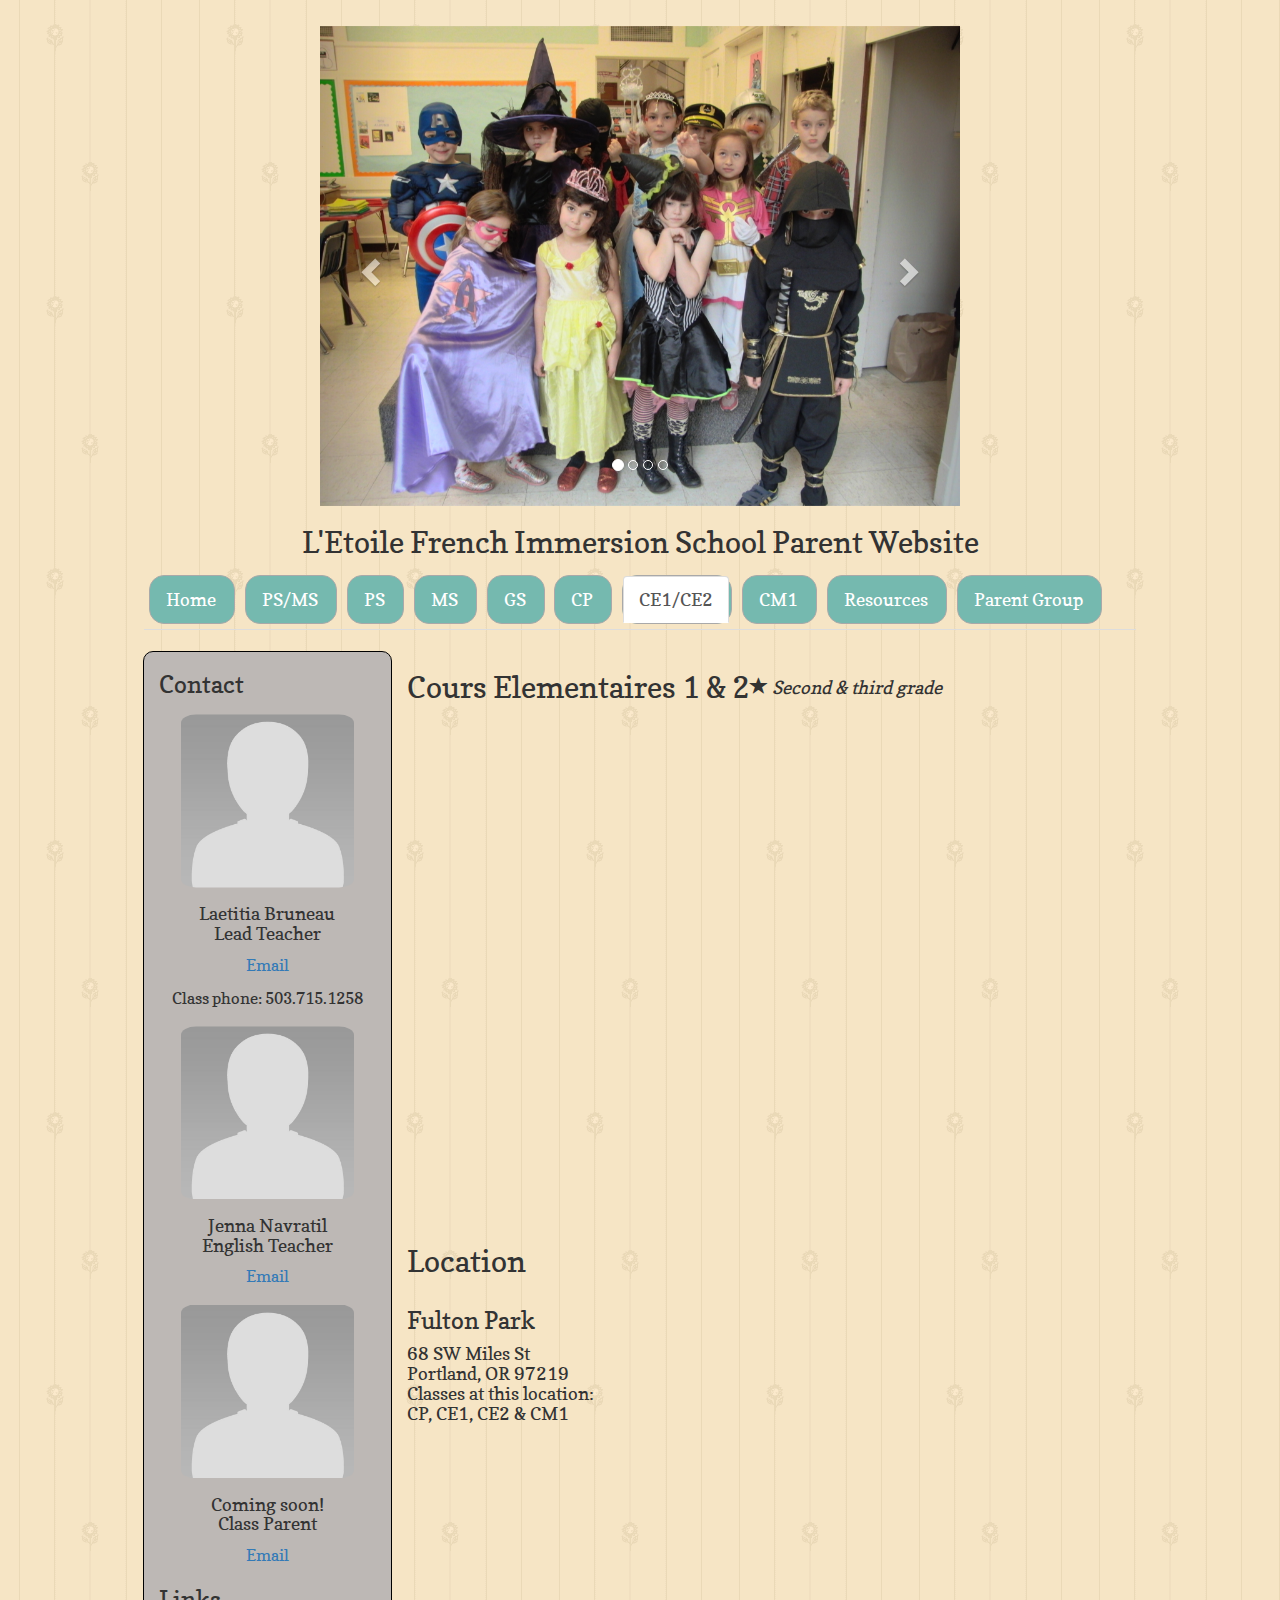
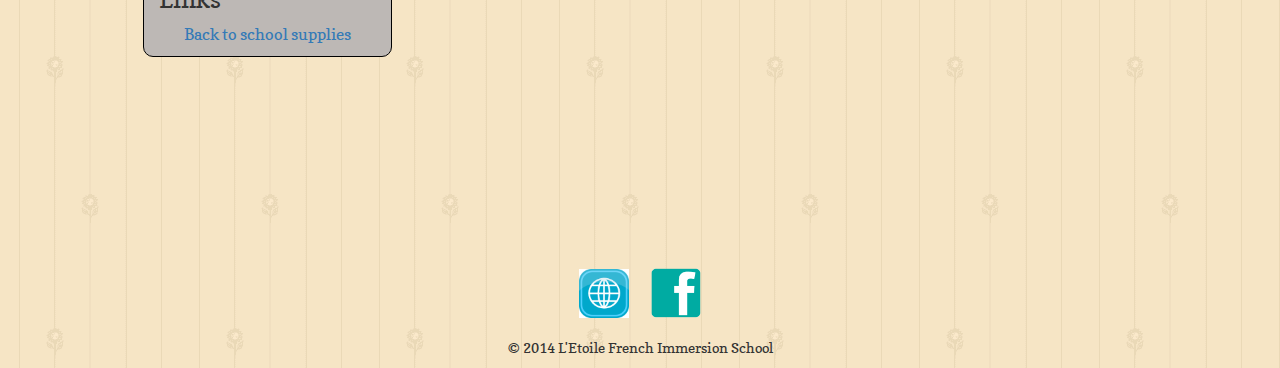
==== ce1ce2.html @ 4c745e95 "added all class pages" ====
<!DOCTYPE html>
<html lang="en">
  <head>
    <meta charset="utf-8">
    <meta http-equiv="X-UA-Compatible" content="IE=edge">
    <meta name="viewport" content="width=device-width, initial-scale=1">
    <link rel="shortcut icon" href="/favicon.ico" type="image/x-icon">
    <link rel="icon" href="site_images/favicon.ico" type="image/x-icon">
    <title>Etoile Parents | CE1/CE2</title>
		<link rel="stylesheet" href="http://netdna.bootstrapcdn.com/bootstrap/3.1.1/css/bootstrap.min.css">
		<link href='http://fonts.googleapis.com/css?family=Copse' rel='stylesheet' type='text/css'>
		<link rel="stylesheet" href="style.css">
  </head>

  <body>
    <div id="carousel-example-generic" class="carousel slide" data-ride="carousel" style="width: 50%; margin: auto; margin-top: 2%;">
      <ol class="carousel-indicators">
        <li data-target="#carousel-example-generic" data-slide-to="0" class="active"></li>
        <li data-target="#carousel-example-generic" data-slide-to="1"></li>
        <li data-target="#carousel-example-generic" data-slide-to="2"></li>
        <li data-target="#carousel-example-generic" data-slide-to="3"></li>
      </ol>
      <div class="carousel-inner">
        <div class="item active" style="height: 10%;">
          <img src="carousel_images/ce1ce2/carousel1.jpg" alt="carousel image 1">
        </div>
        <div class="item">
          <img src="carousel_images/ce1ce2/carousel2.jpg" alt="carousel image 2">
        </div>
        <div class="item">
          <img src="carousel_images/ce1ce2/carousel3.jpg" alt="carousel image 3">
        </div>
        <div class="item">
          <img src="carousel_images/ce1ce2/carousel4.jpg" alt="carousel image 4">
        </div>
      </div>
      <a class="left carousel-control" href="#carousel-example-generic" role="button" data-slide="prev">
        <span class="glyphicon glyphicon-chevron-left"></span>
      </a>
      <a class="right carousel-control" href="#carousel-example-generic" role="button" data-slide="next">
        <span class="glyphicon glyphicon-chevron-right"></span>
      </a>
    </div>
    <h2 style="text-align: center;">L'Etoile French Immersion School Parent Website</h2>

    <div class="container">

      <div class="navbar">
        <ul class="nav nav-tabs" role="tablist">
          <li><a href="index.html">Home</a></li>
          <li><a href="psms.html">PS/MS</a></li>
          <li><a href="ps.html">PS</a></li>
          <li><a href="ms.html">MS</a></li>
          <li><a href="gs.html">GS</a></li>
          <li><a href="cp.html">CP</a></li>
          <li class="active"><a href="ce1ce2.html">CE1/CE2</a></li>
          <li><a href="cm1.html">CM1</a></li>
          <li><a href="resources.html">Resources</a></li>
          <li><a href="parentgroup.html">Parent Group</a></li>
        </ul>
      </div>  

      <div class="row-fluid">

        <div id="sidebar" class="col-md-3">
          <h3>Contact</h3>
          <img class="center-block" src="staff_pics/no_picture.jpg" alt="pic of Laetitia">
          <h4>Laetitia Bruneau<br>Lead Teacher</h4>
          <p><a href="mailto:l.bruneau@letoilefrenchschool.com">Email</a></p>
          <p>Class phone: 503.715.1258</p>
          <img class="center-block" src="staff_pics/no_picture.jpg" alt="pic of Isabelle">
          <h4>Jenna Navratil<br>English Teacher</h4>  
          <p><a href="mailto:j.schold@letoilefrenchschool.com">Email</a></p>
          <img class="center-block" src="staff_pics/no_picture.jpg" alt="parent pic">
          <h4>Coming soon!<br>Class Parent</h4>  
          <p><a href="mailto:">Email</a></p>
          <h3>Links</h3>
          <p><a target="blank" href="">Back to school supplies</a></p>
        </div>

        <div class="row-fluid" style="padding-bottom:7%;">
          <div class="col-md-9">
            <h2 style="float:left;">Cours Elementaires 1 &amp 2  </h2>
            <h4 style="float:left; margin-top:25px;"><span class="glyphicon glyphicon-star"></span><i> Second &amp third grade</i></h4>
          </div>
        </div>

        <div class="row-fluid">
          <div class="col-md-6">
            <iframe src="https://www.google.com/calendar/embed?showTitle=0&amp;showPrint=0&amp;showTabs=0&amp;showCalendars=0&amp;showTz=0&amp;height=600&amp;wkst=1&amp;bgcolor=%23FFFFFF&amp;src=en.french%23holiday%40group.v.calendar.google.com&amp;color=%232952A3&amp;src=en.usa%23holiday%40group.v.calendar.google.com&amp;color=%23333333&amp;src=letoilefrenchschool.com_3ijd3evmumumgofn9ipnfu6gqc%40group.calendar.google.com&amp;color=%230F4B38&amp;src=letoilefrenchschool.com_ii5gn6n15ctmbukv3n7ool6lho%40group.calendar.google.com&amp;color=%236B3304&amp;ctz=America%2FLos_Angeles" style=" border-width:0 " width="100%" height="500" frameborder="0" scrolling="no"></iframe>
          </div> 
          <div class="col-md-3">
            <iframe src="https://www.google.com/calendar/embed?showTitle=0&amp;showPrint=0&amp;showTabs=0&amp;showCalendars=0&amp;showTz=0&amp;mode=AGENDA&amp;height=600&amp;wkst=1&amp;bgcolor=%23FFFFFF&amp;src=en.french%23holiday%40group.v.calendar.google.com&amp;color=%232952A3&amp;src=en.usa%23holiday%40group.v.calendar.google.com&amp;color=%23333333&amp;src=letoilefrenchschool.com_3ijd3evmumumgofn9ipnfu6gqc%40group.calendar.google.com&amp;color=%230F4B38&amp;src=letoilefrenchschool.com_ii5gn6n15ctmbukv3n7ool6lho%40group.calendar.google.com&amp;color=%236B3304&amp;ctz=America%2FLos_Angeles" style=" border-width:0 " width="100%" height="500" frameborder="0" scrolling="no"></iframe>
        </div>

        <div class="row-fluid">
          <div class="col-md-9" style="">
            <h2>Location</h2>
          </div>
        </div>

        <div class="row-fluid">
          <!-- <div class="col-md-9">
            <h3>Hood Avenue</h3>
            <h4>5839 SW Hood Ave.<br>Portland, OR 97239<br>Classes at this location:<br> PS/MS blended &amp PS</h4>
            <iframe src="https://www.google.com/maps/embed?pb=!1m14!1m8!1m3!1d2797.428165071736!2d-122.67513000000004!3d45.481322!3m2!1i1024!2i768!4f13.1!3m3!1m2!1s0x54950af9826e2f09%3A0xbcd629f339124884!2s5839+SW+Hood+Ave!5e0!3m2!1sen!2sus!4v1404789903171" width="90%" height="400" frameborder="0" style="border:0"></iframe>
          </div>  -->
          <!-- <div class="col-md-9">
            <h3>Hood Annex</h3>
            <h4>5816 SW Hood Ave.<br>Portland, OR 97239<br>Classes at this location:<br> MS &amp GS</h4>
            <iframe src="https://www.google.com/maps/embed?pb=!1m18!1m12!1m3!1d2797.4131553499374!2d-122.67452190000002!3d45.48162429999992!2m3!1f0!2f0!3f0!3m2!1i1024!2i768!4f13.1!3m3!1m2!1s0x54950af98ffb743b%3A0x772e65622930afd!2s5816+SW+Hood+Ave!5e0!3m2!1sen!2sus!4v1404790003516" width="90%" height="400" frameborder="0" style="border:0"></iframe>
          </div>  -->
          <div class="col-md-9">
            <h3>Fulton Park</h3>
            <h4>68 SW Miles St<br>Portland, OR 97219<br>Classes at this location:<br>CP, CE1, CE2 &amp CM1</h4>
            <iframe src="https://www.google.com/maps/embed?pb=!1m14!1m8!1m3!1d2797.940499524673!2d-122.6789822!3d45.471002500000004!3m2!1i1024!2i768!4f13.1!3m3!1m2!1s0x54950b1db6cc85e3%3A0x1f4ff29725a871da!2s68+SW+Miles+St!5e0!3m2!1sen!2sus!4v1404790036798" width="90%" height="400" frameborder="0" style="border:0"></iframe>
          </div> 
        </div>
      </div>

      <footer>
        <div class="row" style="text-align:center;">
          <div class="col-md-12">
            <div id="logo">
              <a target="blank" href="http://letoilefrenchschool.com/#en"><img src="site_images/web.png"></a>
              <a target="blank" href="https://www.facebook.com/pages/LEtoile-French-Immersion-School/209905145732393"><img src="site_images/facebook.gif"></a>
            </div>
            </p>&copy 2014 L'Etoile French Immersion School</p>
          </div>
        </div>         
      </footer>
    </div>


    <script src="https://ajax.googleapis.com/ajax/libs/jquery/1.11.0/jquery.min.js"></script>
    <!-- // <script src="//netdna.bootstrapcdn.com/bootstrap/3.1.1/js/bootstrap.min.js"></script> -->
    <script src="js/bootstrap.min.js"></script>
  </body>
</html>
---- style.css ----
body {
	font-family: 'Copse', serif;
	background: url("site_images/lfis.background.gif"), repeat;
}

p {
	font-size: 1.15em;
}

.container {
	width: 80%; 
	margin-left: auto;
	margin-right: auto;
}

.nav-tabs>li>a {
	font-size: 1.25em; 
	color: white;
}
.nav-tabs>li {
	background: #75B9AF;
	border: 1px solid darkgrey;
	margin: .5%;
	border-radius: 15px;
}

.nav-tabs>li>a:hover {
	background: #A1FFF1;
	border: 1px solid darkgrey;
	border-radius: 15px;
	color: darkgrey;
}

#sidebar {
	background: #BDB8B5;
	border-radius: 10px; 
	border: 1px solid black;
}

#sidebar>img {
	width:80%;
	border-radius: 15px;
	padding: 3% 0; 
}

#sidebar>h4 {
	text-align: center; 
}

#sidebar>p {
	text-align: center; 
}

#docs>ul {
	font-size: 1.3em;
}

#logo>a>img {
	display: inline-block;
	width: 5%;
	margin: 3% 1% 1% 1%;
}
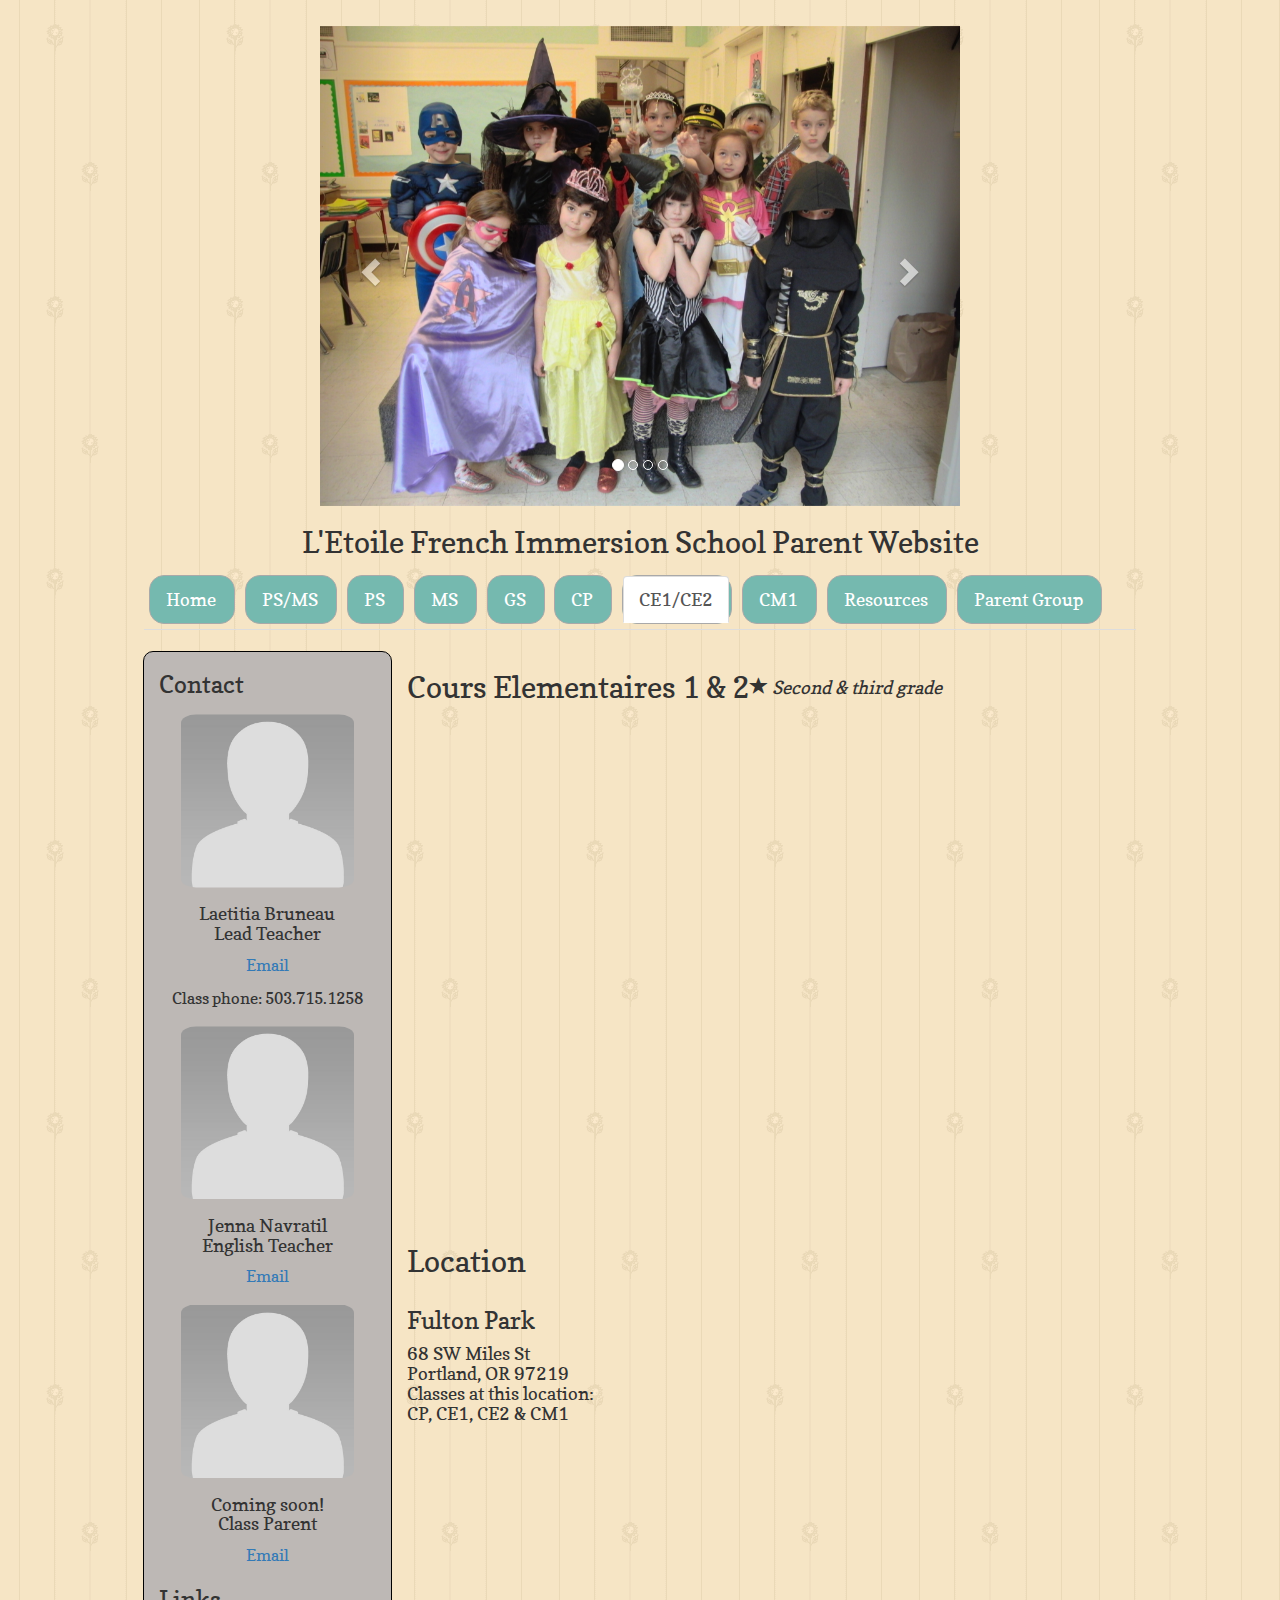
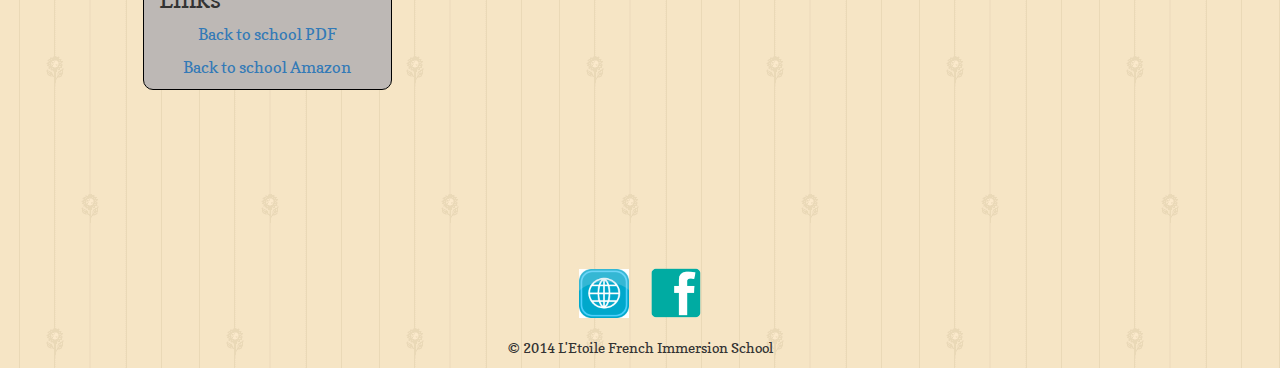
==== commit ee984549: "added back to school lists, fixed calendar displays" ====
--- a/ce1ce2.html
+++ b/ce1ce2.html
@@ -66,7 +66,7 @@
           <h3>Contact</h3>
           <img class="center-block" src="staff_pics/no_picture.jpg" alt="pic of Laetitia">
           <h4>Laetitia Bruneau<br>Lead Teacher</h4>
-          <p><a href="mailto:l.bruneau@letoilefrenchschool.com">Email</a></p>
+          <p><a href="mailto:laetitia.bruneau85@gmail.com">Email</a></p>
           <p>Class phone: 503.715.1258</p>
           <img class="center-block" src="staff_pics/no_picture.jpg" alt="pic of Isabelle">
           <h4>Jenna Navratil<br>English Teacher</h4>  
@@ -75,7 +75,8 @@
           <h4>Coming soon!<br>Class Parent</h4>  
           <p><a href="mailto:">Email</a></p>
           <h3>Links</h3>
-          <p><a target="blank" href="">Back to school supplies</a></p>
+          <p><a target="blank" href="bts_lists/BTS_CE12_14.pdf">Back to school PDF</a></p>
+          <p><a target="blank" href="http://amzn.com/sl/3JUZL7Z6V322M">Back to school Amazon</a></p>
         </div>
 
         <div class="row-fluid" style="padding-bottom:7%;">
@@ -87,10 +88,10 @@
 
         <div class="row-fluid">
           <div class="col-md-6">
-            <iframe src="https://www.google.com/calendar/embed?showTitle=0&amp;showPrint=0&amp;showTabs=0&amp;showCalendars=0&amp;showTz=0&amp;height=600&amp;wkst=1&amp;bgcolor=%23FFFFFF&amp;src=en.french%23holiday%40group.v.calendar.google.com&amp;color=%232952A3&amp;src=en.usa%23holiday%40group.v.calendar.google.com&amp;color=%23333333&amp;src=letoilefrenchschool.com_3ijd3evmumumgofn9ipnfu6gqc%40group.calendar.google.com&amp;color=%230F4B38&amp;src=letoilefrenchschool.com_ii5gn6n15ctmbukv3n7ool6lho%40group.calendar.google.com&amp;color=%236B3304&amp;ctz=America%2FLos_Angeles" style=" border-width:0 " width="100%" height="500" frameborder="0" scrolling="no"></iframe>
+            <iframe src="https://www.google.com/calendar/embed?showTitle=0&amp;showPrint=0&amp;showTabs=0&amp;showCalendars=0&amp;showTz=0&amp;height=600&amp;wkst=1&amp;bgcolor=%23FFFFFF&amp;src=en.french%23holiday%40group.v.calendar.google.com&amp;color=%232952A3&amp;src=en.usa%23holiday%40group.v.calendar.google.com&amp;color=%23333333&amp;src=letoilefrenchschool.com_3ijd3evmumumgofn9ipnfu6gqc%40group.calendar.google.com&amp;color=%230F4B38&amp;src=letoilefrenchschool.com_ii5gn6n15ctmbukv3n7ool6lho%40group.calendar.google.com&amp;color=%236B3304&amp;src=letoilefrenchschool.com_ne4ksknnlbq1unklqtpv8e4jrc%40group.calendar.google.com&amp;color=%23182C57&amp;ctz=America%2FLos_Angeles" style=" border-width:0 " width="100%" height="500" frameborder="0" scrolling="no"></iframe>
           </div> 
           <div class="col-md-3">
-            <iframe src="https://www.google.com/calendar/embed?showTitle=0&amp;showPrint=0&amp;showTabs=0&amp;showCalendars=0&amp;showTz=0&amp;mode=AGENDA&amp;height=600&amp;wkst=1&amp;bgcolor=%23FFFFFF&amp;src=en.french%23holiday%40group.v.calendar.google.com&amp;color=%232952A3&amp;src=en.usa%23holiday%40group.v.calendar.google.com&amp;color=%23333333&amp;src=letoilefrenchschool.com_3ijd3evmumumgofn9ipnfu6gqc%40group.calendar.google.com&amp;color=%230F4B38&amp;src=letoilefrenchschool.com_ii5gn6n15ctmbukv3n7ool6lho%40group.calendar.google.com&amp;color=%236B3304&amp;ctz=America%2FLos_Angeles" style=" border-width:0 " width="100%" height="500" frameborder="0" scrolling="no"></iframe>
+            <iframe src="https://www.google.com/calendar/embed?showTitle=0&amp;showPrint=0&amp;showTabs=0&amp;showCalendars=0&amp;showTz=0&amp;mode=AGENDA&amp;height=600&amp;wkst=1&amp;bgcolor=%23FFFFFF&amp;src=en.french%23holiday%40group.v.calendar.google.com&amp;color=%232952A3&amp;src=en.usa%23holiday%40group.v.calendar.google.com&amp;color=%23333333&amp;src=letoilefrenchschool.com_3ijd3evmumumgofn9ipnfu6gqc%40group.calendar.google.com&amp;color=%230F4B38&amp;src=letoilefrenchschool.com_ii5gn6n15ctmbukv3n7ool6lho%40group.calendar.google.com&amp;color=%236B3304&amp;src=letoilefrenchschool.com_ne4ksknnlbq1unklqtpv8e4jrc%40group.calendar.google.com&amp;color=%23182C57&amp;ctz=America%2FLos_Angeles" style=" border-width:0 " width="100%" height="500" frameborder="0" scrolling="no"></iframe>
         </div>
 
         <div class="row-fluid">
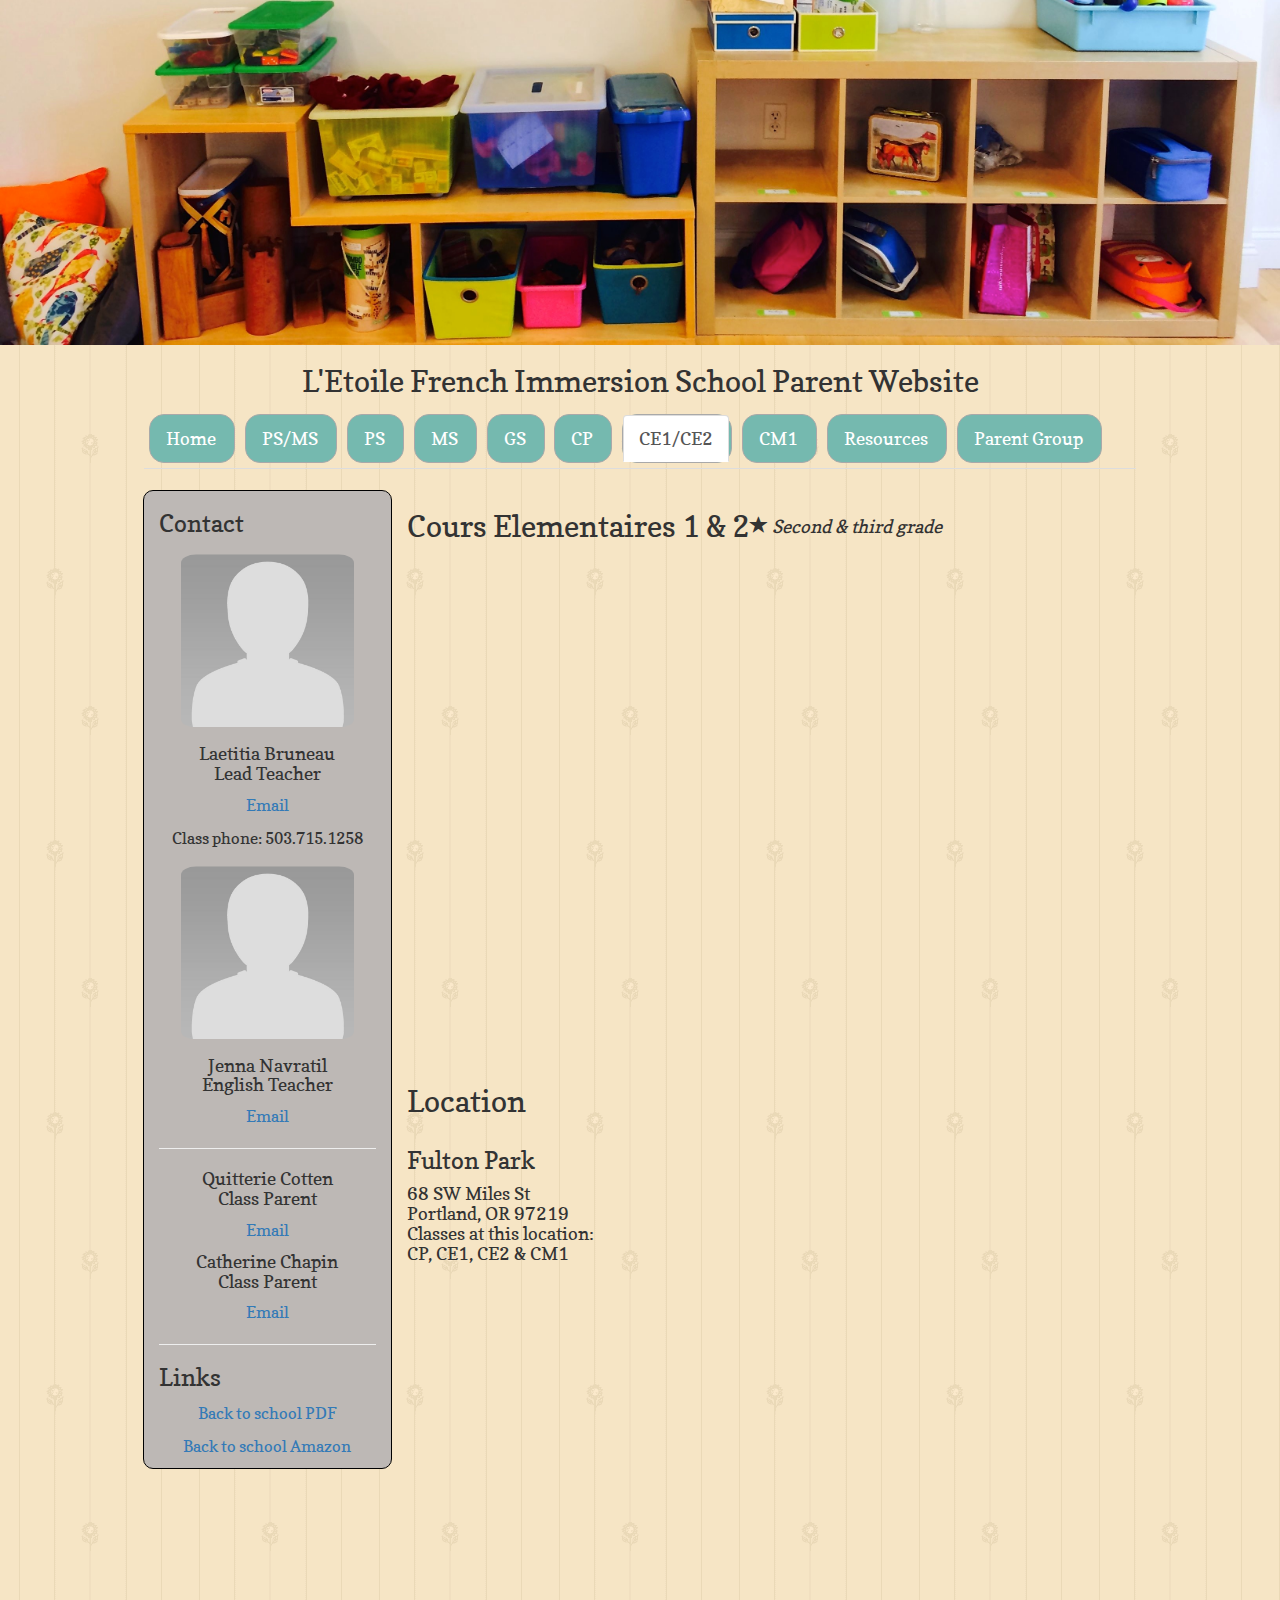
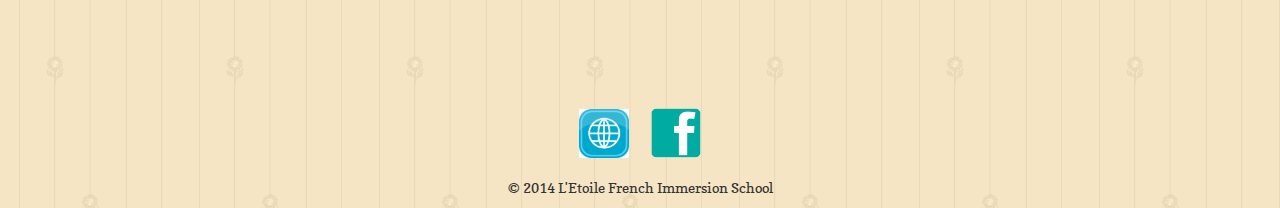
==== commit 65045f16: "removed carousel, changed header picture, added class parents" ====
--- a/ce1ce2.html
+++ b/ce1ce2.html
@@ -13,34 +13,7 @@
   </head>
 
   <body>
-    <div id="carousel-example-generic" class="carousel slide" data-ride="carousel" style="width: 50%; margin: auto; margin-top: 2%;">
-      <ol class="carousel-indicators">
-        <li data-target="#carousel-example-generic" data-slide-to="0" class="active"></li>
-        <li data-target="#carousel-example-generic" data-slide-to="1"></li>
-        <li data-target="#carousel-example-generic" data-slide-to="2"></li>
-        <li data-target="#carousel-example-generic" data-slide-to="3"></li>
-      </ol>
-      <div class="carousel-inner">
-        <div class="item active" style="height: 10%;">
-          <img src="carousel_images/ce1ce2/carousel1.jpg" alt="carousel image 1">
-        </div>
-        <div class="item">
-          <img src="carousel_images/ce1ce2/carousel2.jpg" alt="carousel image 2">
-        </div>
-        <div class="item">
-          <img src="carousel_images/ce1ce2/carousel3.jpg" alt="carousel image 3">
-        </div>
-        <div class="item">
-          <img src="carousel_images/ce1ce2/carousel4.jpg" alt="carousel image 4">
-        </div>
-      </div>
-      <a class="left carousel-control" href="#carousel-example-generic" role="button" data-slide="prev">
-        <span class="glyphicon glyphicon-chevron-left"></span>
-      </a>
-      <a class="right carousel-control" href="#carousel-example-generic" role="button" data-slide="next">
-        <span class="glyphicon glyphicon-chevron-right"></span>
-      </a>
-    </div>
+    <img src="site_images/cubbies.jpg" alt="backpacks" width="100%">
     <h2 style="text-align: center;">L'Etoile French Immersion School Parent Website</h2>
 
     <div class="container">
@@ -66,14 +39,17 @@
           <h3>Contact</h3>
           <img class="center-block" src="staff_pics/no_picture.jpg" alt="pic of Laetitia">
           <h4>Laetitia Bruneau<br>Lead Teacher</h4>
-          <p><a href="mailto:laetitia.bruneau85@gmail.com">Email</a></p>
+          <p><a href="mailto:l.bruneau@letoilefrenchschool.com">Email</a></p>
           <p>Class phone: 503.715.1258</p>
           <img class="center-block" src="staff_pics/no_picture.jpg" alt="pic of Isabelle">
           <h4>Jenna Navratil<br>English Teacher</h4>  
           <p><a href="mailto:j.schold@letoilefrenchschool.com">Email</a></p>
-          <img class="center-block" src="staff_pics/no_picture.jpg" alt="parent pic">
-          <h4>Coming soon!<br>Class Parent</h4>  
-          <p><a href="mailto:">Email</a></p>
+          <hr>
+          <h4>Quitterie Cotten<br>Class Parent</h4>  
+          <p><a href="mailto:quitterie.cotten@hotmail.com">Email</a></p>
+          <h4>Catherine Chapin<br>Class Parent</h4>  
+          <p><a href="mailto:fixechapin@yahoo.com">Email</a></p>
+          <hr>
           <h3>Links</h3>
           <p><a target="blank" href="bts_lists/BTS_CE12_14.pdf">Back to school PDF</a></p>
           <p><a target="blank" href="http://amzn.com/sl/3JUZL7Z6V322M">Back to school Amazon</a></p>
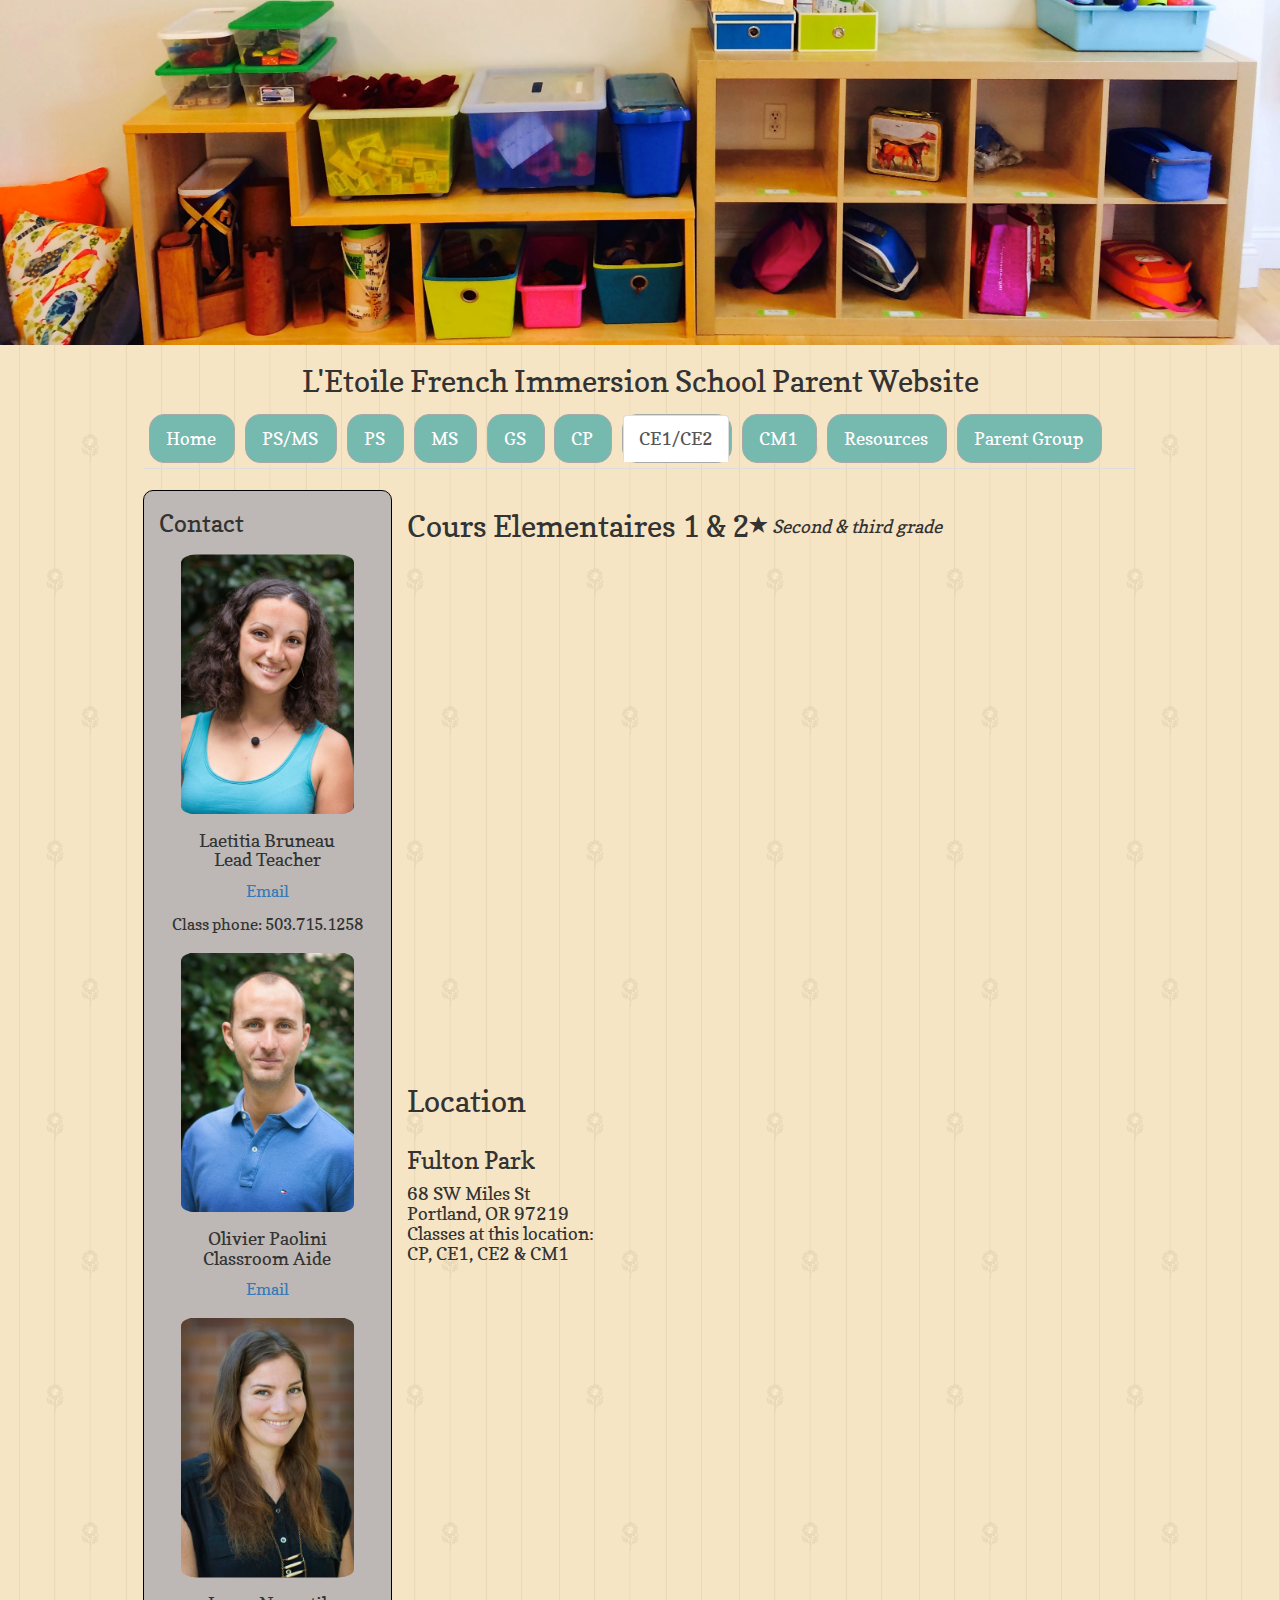
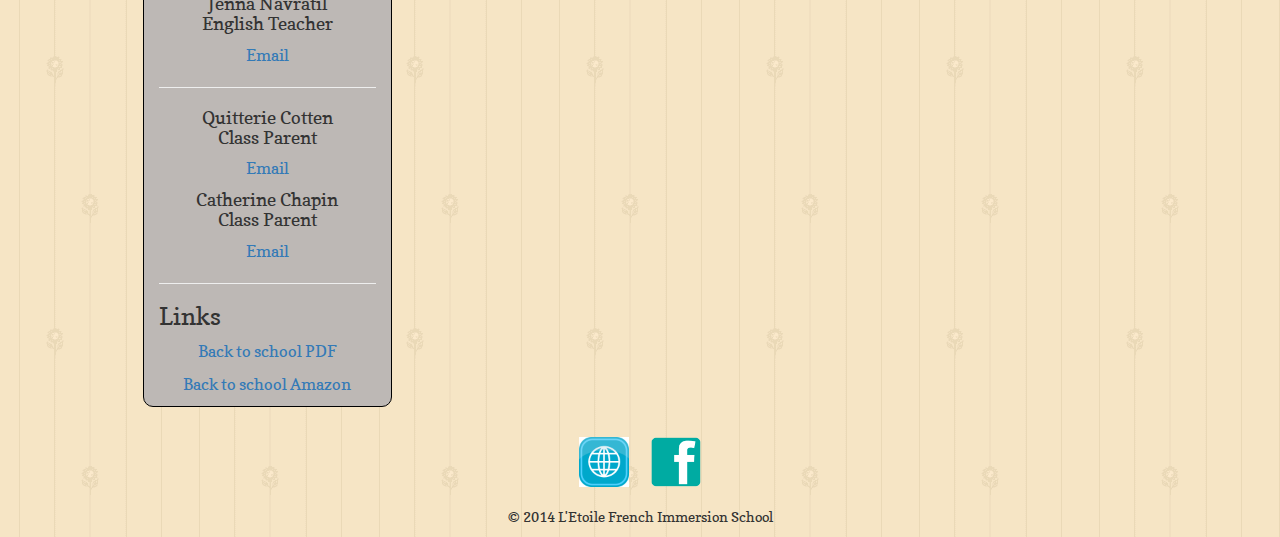
==== commit 1537c942: "added new staff photos" ====
--- a/ce1ce2.html
+++ b/ce1ce2.html
@@ -37,11 +37,14 @@
 
         <div id="sidebar" class="col-md-3">
           <h3>Contact</h3>
-          <img class="center-block" src="staff_pics/no_picture.jpg" alt="pic of Laetitia">
+          <img class="center-block" src="staff_pics/laetitia_photo.jpg" alt="pic of Laetitia">
           <h4>Laetitia Bruneau<br>Lead Teacher</h4>
           <p><a href="mailto:l.bruneau@letoilefrenchschool.com">Email</a></p>
           <p>Class phone: 503.715.1258</p>
-          <img class="center-block" src="staff_pics/no_picture.jpg" alt="pic of Isabelle">
+          <img class="center-block" src="staff_pics/olivier_photo.jpg" alt="pic of Olivier">
+          <h4>Olivier Paolini<br>Classroom Aide</h4>  
+          <p><a href="mailto:olive.pao@hotmail.fr">Email</a></p>
+          <img class="center-block" src="staff_pics/jenna_photo.jpg" alt="pic of Jenna">
           <h4>Jenna Navratil<br>English Teacher</h4>  
           <p><a href="mailto:j.schold@letoilefrenchschool.com">Email</a></p>
           <hr>
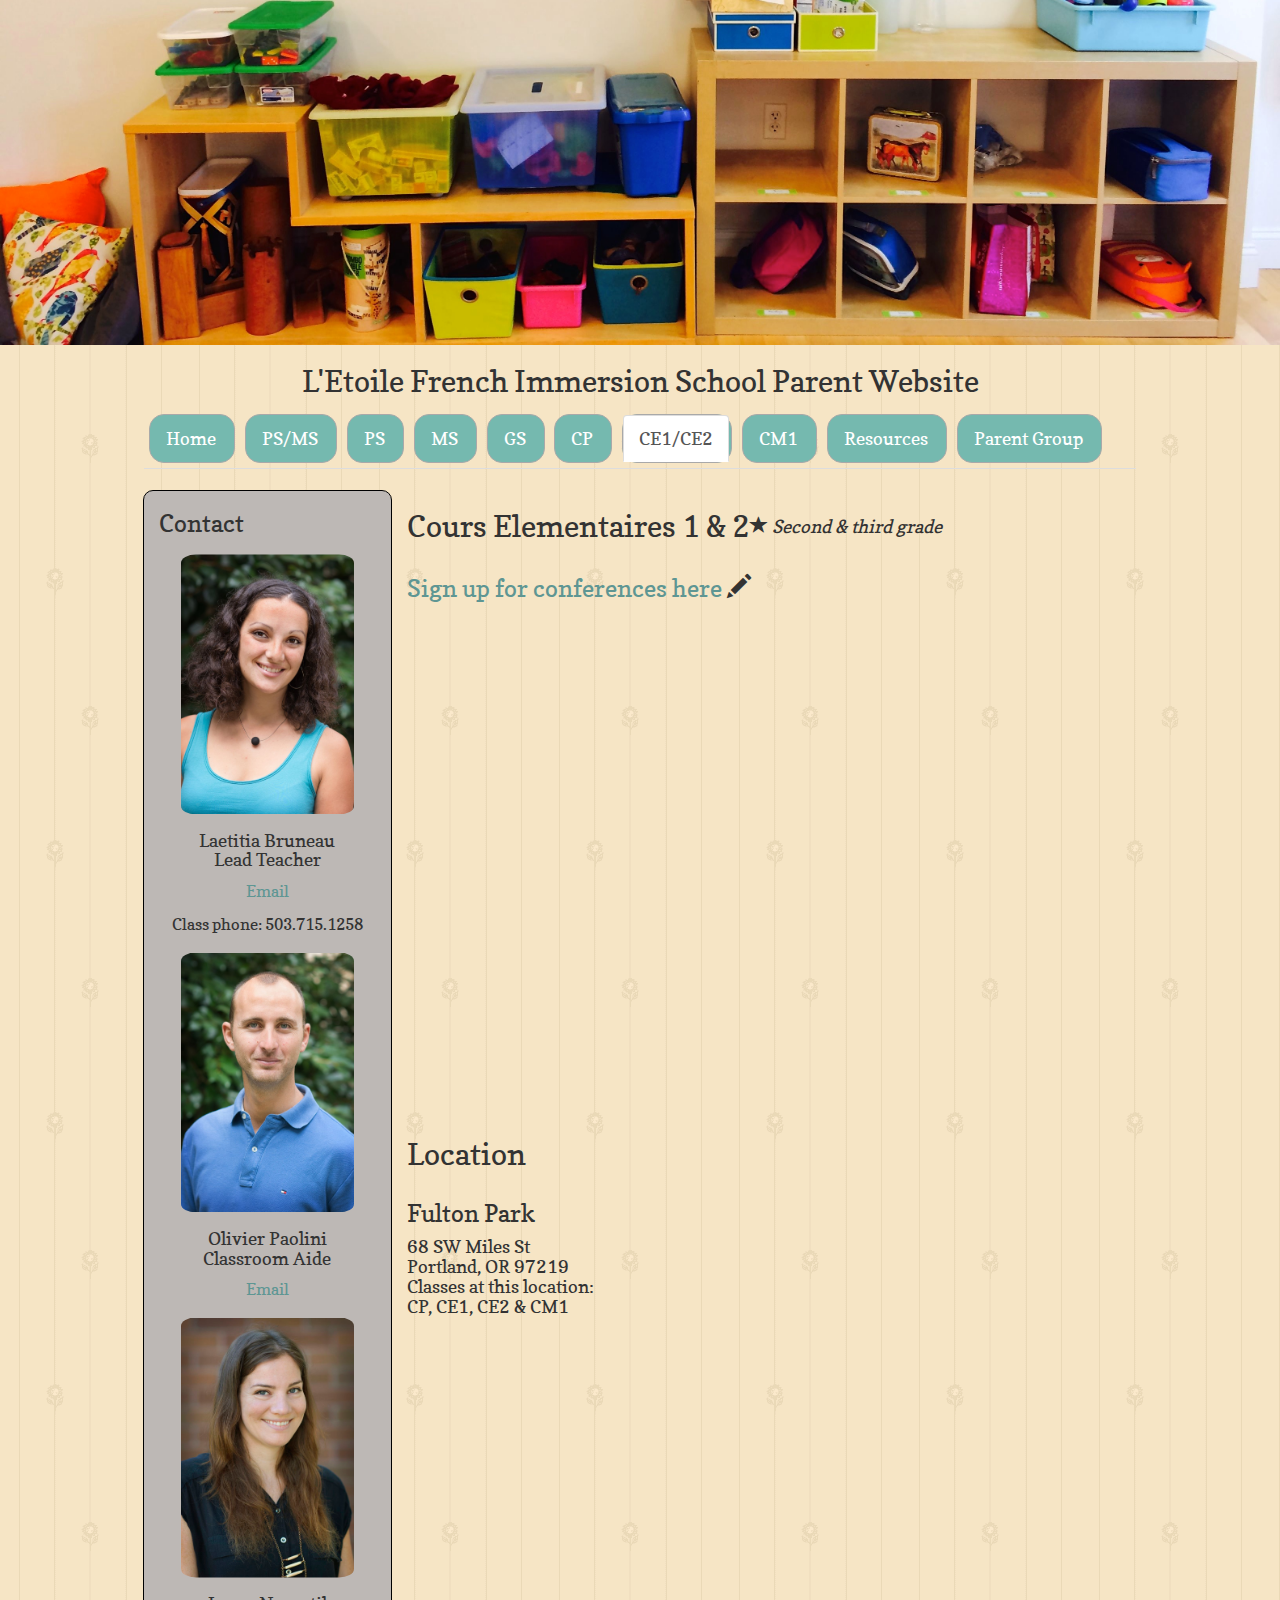
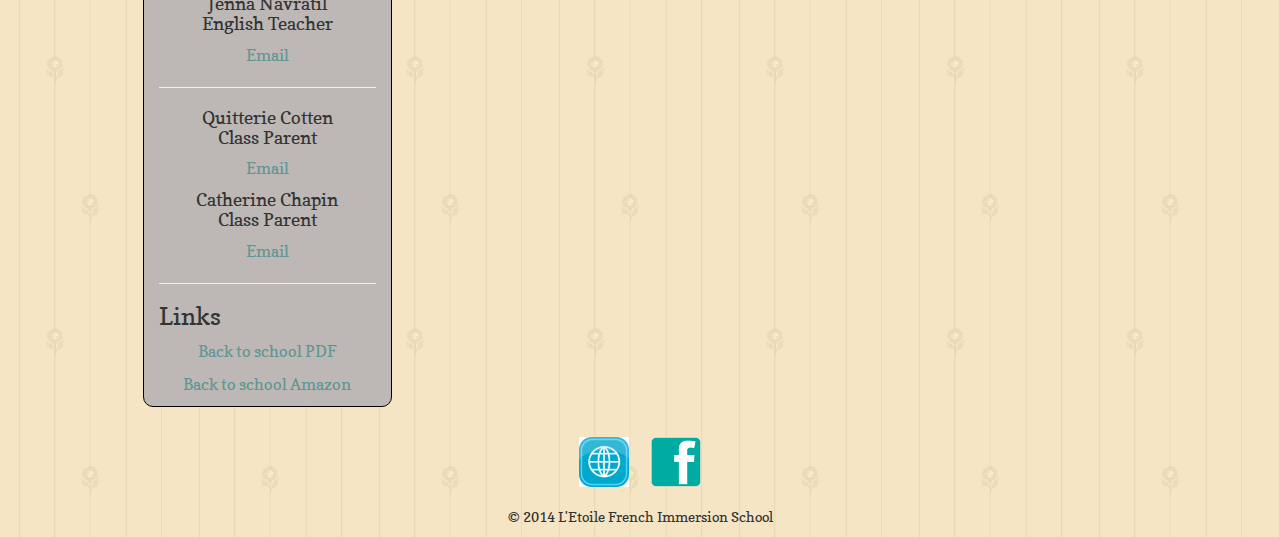
==== commit a700404d: "changed link color and added conference links to each class page" ====
--- a/ce1ce2.html
+++ b/ce1ce2.html
@@ -58,10 +58,16 @@
           <p><a target="blank" href="http://amzn.com/sl/3JUZL7Z6V322M">Back to school Amazon</a></p>
         </div>
 
-        <div class="row-fluid" style="padding-bottom:7%;">
+        <div class="row-fluid">
           <div class="col-md-9">
             <h2 style="float:left;">Cours Elementaires 1 &amp 2  </h2>
             <h4 style="float:left; margin-top:25px;"><span class="glyphicon glyphicon-star"></span><i> Second &amp third grade</i></h4>
+          </div>
+        </div>
+
+        <div class="row-fluid">
+          <div class="col-md-9">
+            <h3><a target="blank" href="http://www.jooners.com/guest?l=afed08d5-9bea-446a-852e-3d93f5651f44">Sign up for conferences here</a>&nbsp<span class="glyphicon glyphicon-pencil"></h3>
           </div>
         </div>
 
--- a/style.css
+++ b/style.css
@@ -5,6 +5,10 @@
 
 p {
 	font-size: 1.15em;
+}
+
+a {
+	color: #5E9693;
 }
 
 .container {
@@ -60,4 +64,3 @@
 	width: 5%;
 	margin: 3% 1% 1% 1%;
 }
-
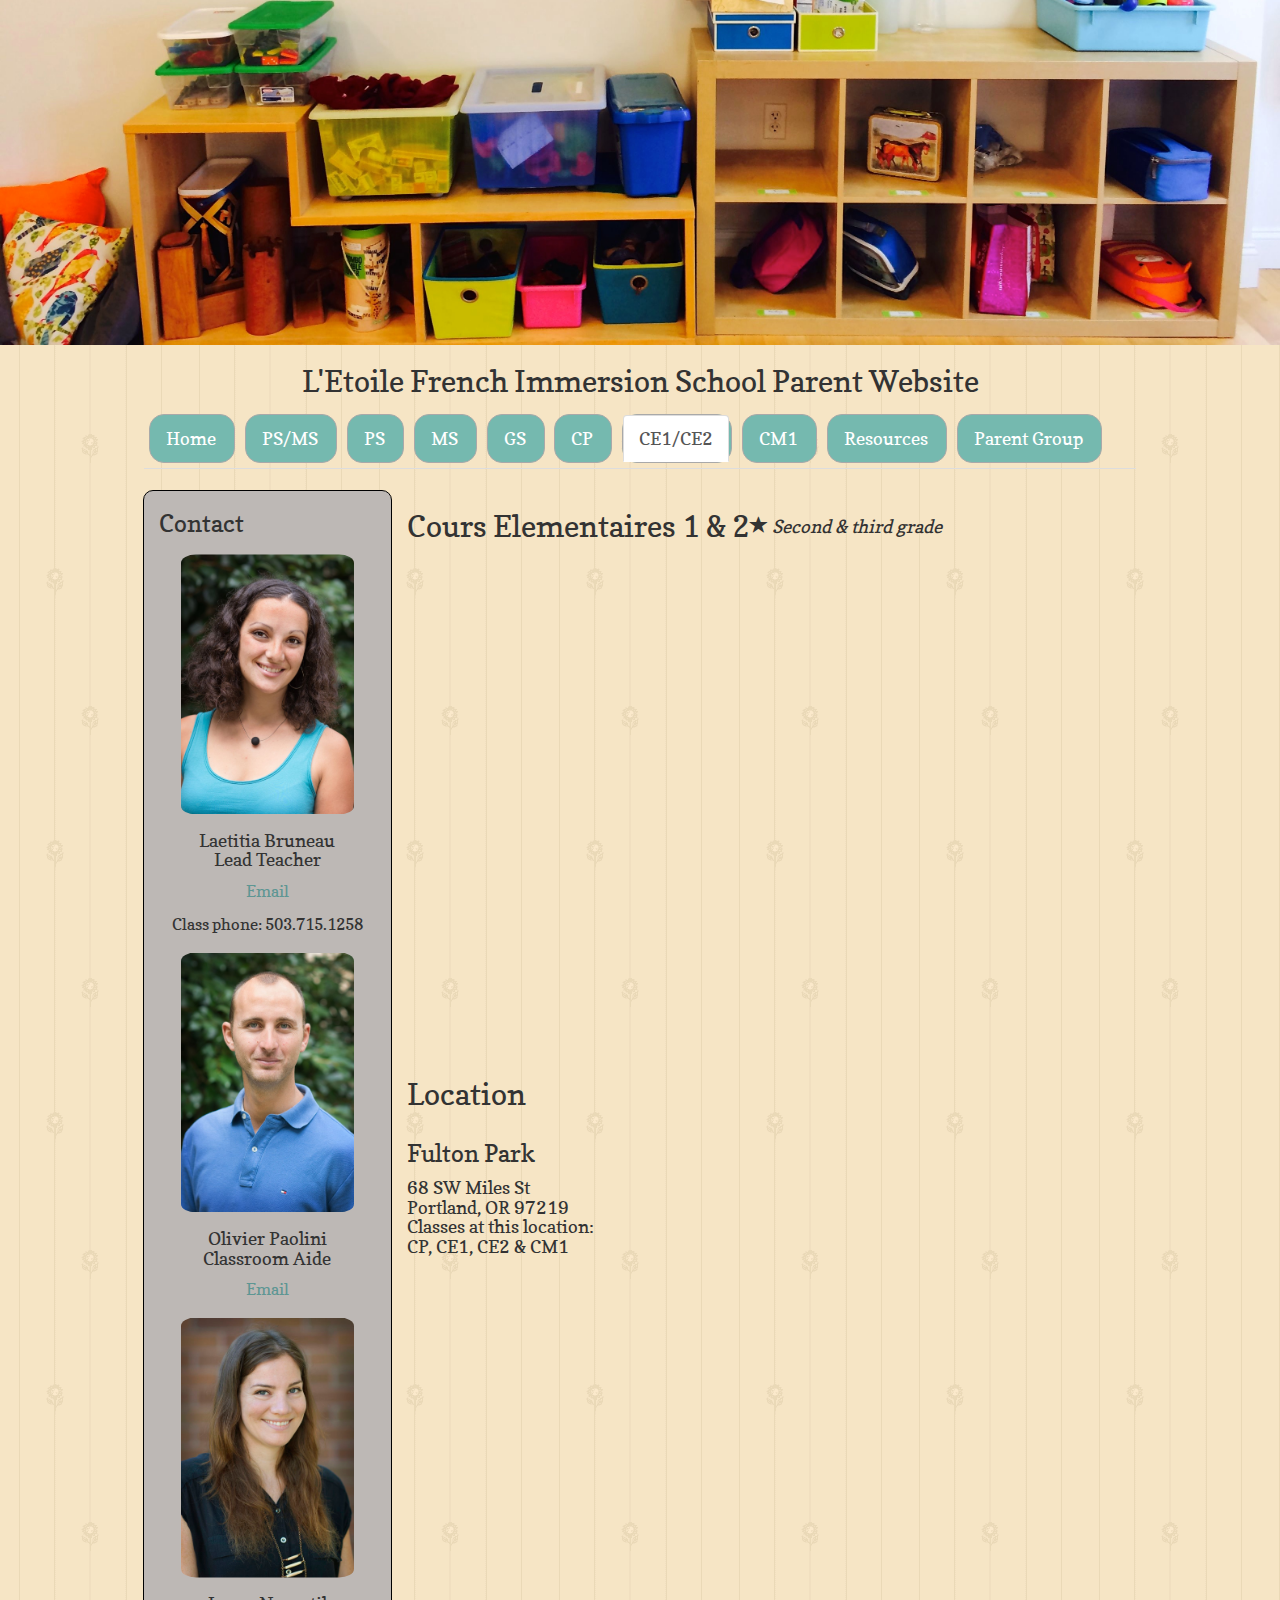
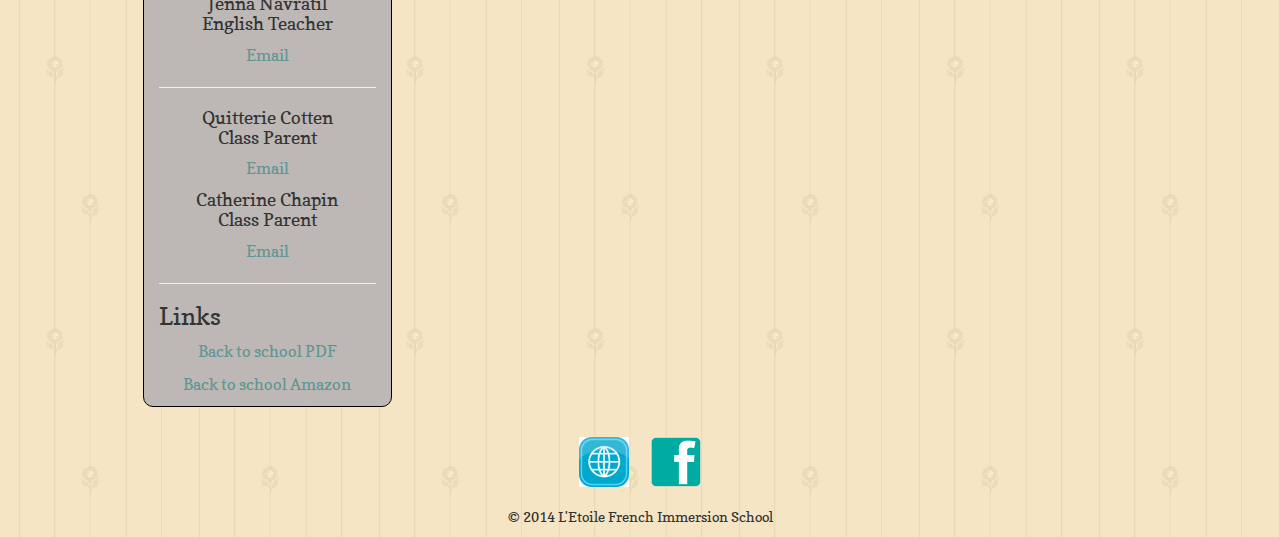
==== commit 2611e010: "added new audio, deleted conference sign up links" ====
--- a/ce1ce2.html
+++ b/ce1ce2.html
@@ -65,11 +65,11 @@
           </div>
         </div>
 
-        <div class="row-fluid">
+        <!-- <div class="row-fluid">
           <div class="col-md-9">
             <h3><a target="blank" href="http://www.jooners.com/guest?l=afed08d5-9bea-446a-852e-3d93f5651f44">Sign up for conferences here</a>&nbsp<span class="glyphicon glyphicon-pencil"></h3>
           </div>
-        </div>
+        </div> -->
 
         <div class="row-fluid">
           <div class="col-md-6">
